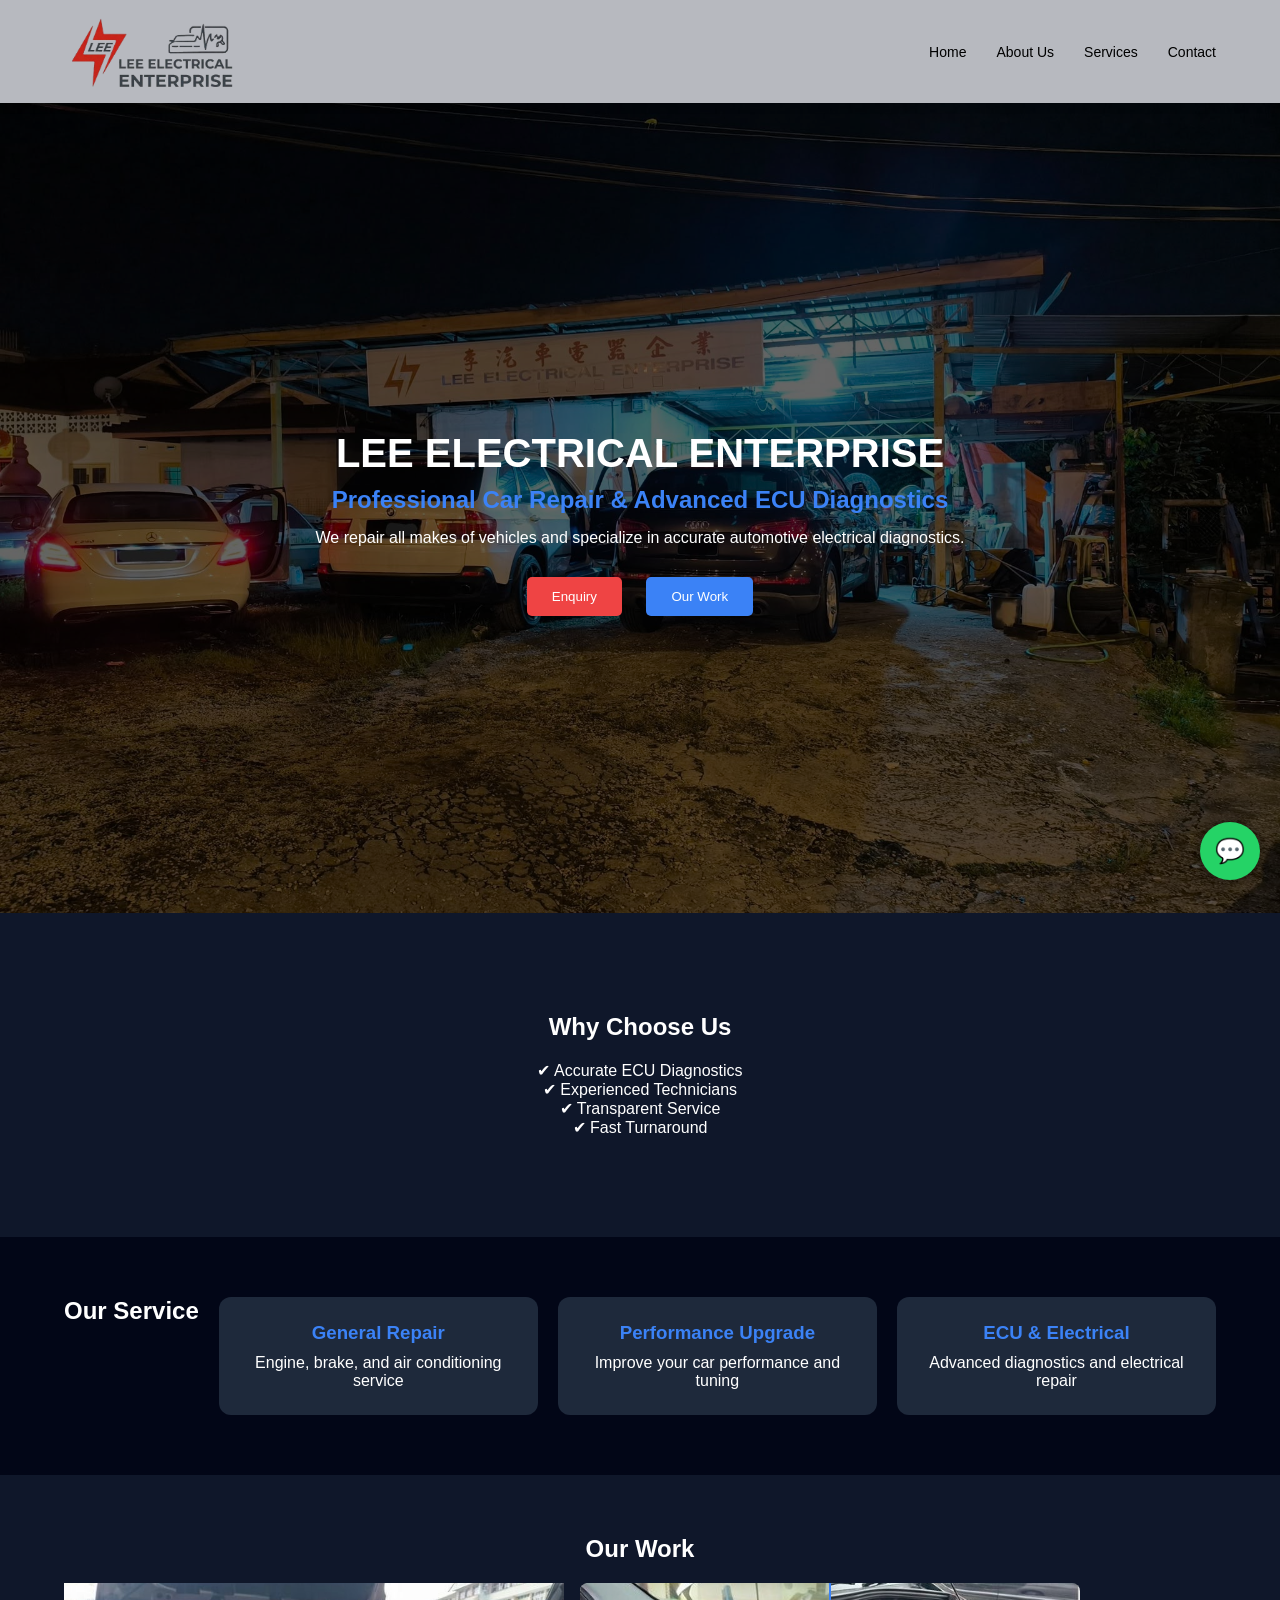
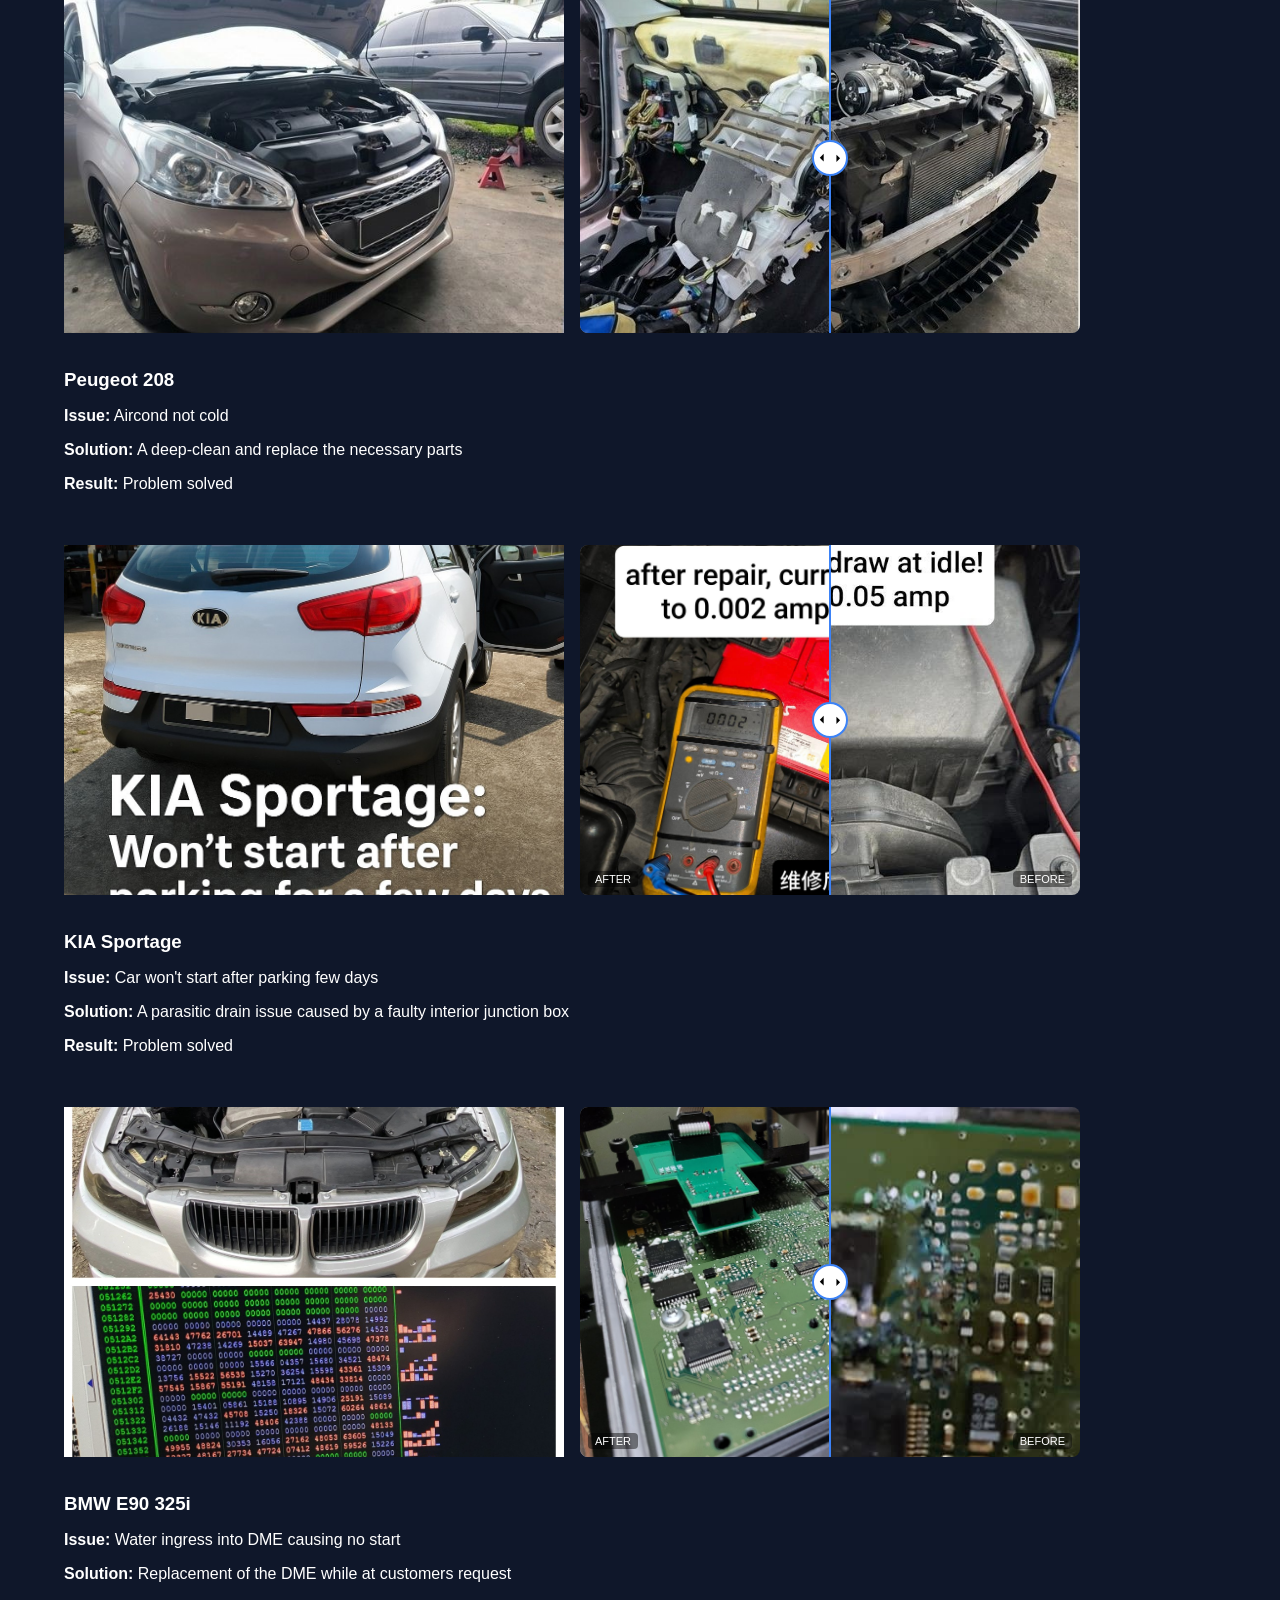
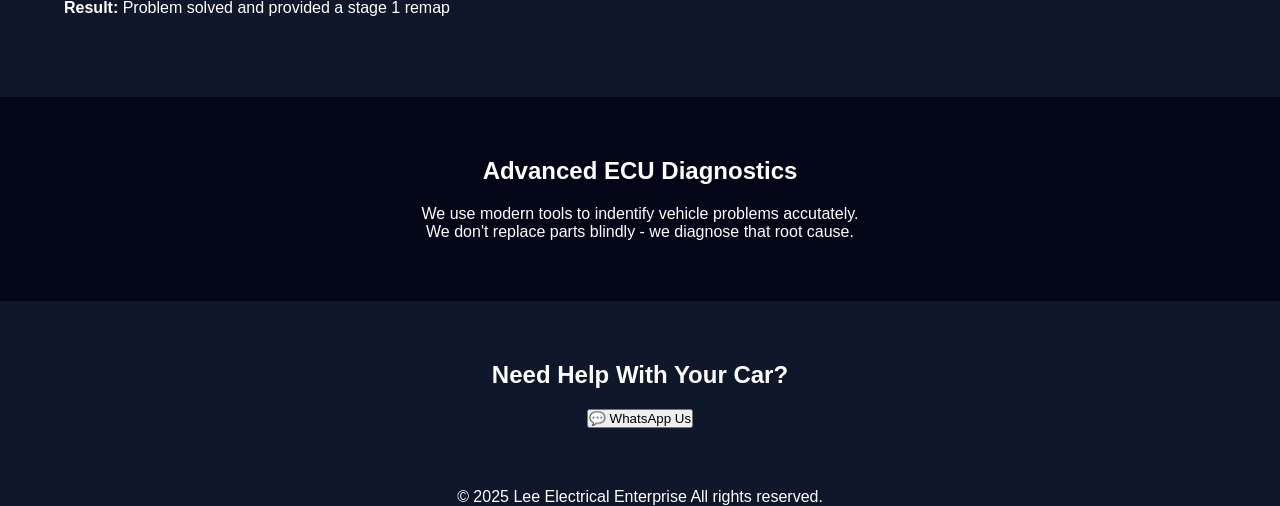
==== index.html @ 050fde20 "Update index.html" ====
<!DOCTYPE html>
<html lang="en">
<head>
    <meta charset="UTF-8">
    <meta name="viewport" content="width=device-width,initial-scale=1.0">
    <title>LEE ELECTRICAL ENTERPRISE</title>

    <link rel="stylesheet" href="css/style.css">
    
</head>

<body>
    <nav>
        <div class="container nav-wrapper">

           <a href="index.html#top">
                <img src="images/LOGO.png" alt="LEE ELECTRICAL" class="logo">
           </a>

            <button class="hamburger" id="hamburger">
                <span></span>
                <span></span>
                <span></span>
            </button>

            <ul id="nav-menu">
                <li><a href="index.html#top">Home</a></li>
                <li><a href="about.html">About Us</a></li>
                <li><a href="service.html">Services</a></li>
                <li><a href="contact.html">Contact</a></li>
            </ul>
            
        </div>    
    </nav>

    <section class="home-hero">
        <div class="container">
        <h1>LEE ELECTRICAL ENTERPRISE</h1>
        <h2>Professional Car Repair & Advanced ECU Diagnostics</h2>
        <p>
            We repair all makes of vehicles and specialize in accurate automotive electrical diagnostics.
        </p>

 <div class="hero-btns">
        <button class="primary" onclick="document.getElementById('cta').scrollIntoView({behavior:'smooth'})">Enquiry</button>
        <button onclick="document.getElementById('cases').scrollIntoView({behavior:'smooth'})">Our Work</button>
    </div>
    </div>
    </section>


    <section class="why">
        <h2>Why Choose Us</h2>

        <div>
            <p>✔ Accurate ECU Diagnostics</p>
            <p>✔ Experienced Technicians</p>
            <p>✔ Transparent Service</p>
            <p>✔ Fast Turnaround</p>
        </div>
    </section>

    <section class="services">
        <div class="container">

        <h2>Our Service</h2>
    

        <div class="service-box">
            <h3>General Repair</h3>
            <p>Engine, brake, and air conditioning service</p>
        </div>

        <div class="service-box">
            <h3>Performance Upgrade</h3>
            <p>Improve your car performance and tuning</p>
        </div>     
        
        <div class="service-box">
            <h3>ECU & Electrical</h3>
            <p>Advanced diagnostics and electrical repair</p>
        </div>  
            
 
        </div>
    </section>

    <section id="cases">
    <div class="container">
        <h2>Our Work</h2>


        <div class="demo-wrap">
            <div class="media-row">
                <div class="case-card">
                    <img src="images/peugeot-208-1.jpg" alt="Car Repair">
                </div>
            <div class="slider">
                <img src="images/peugeot-208-2.jpg" class="before">
                <div class="after-wrap">
                    <img src="images/peugeot-208-3.jpg">
                </div>
                <div class="slider-line"></div>
                <div class="slider-handle">
                    <svg viewBox="0 0 24 24"><polyline points="15 18 9 12 15 6"/></svg>
                    <svg viewBox="0 0 24 24" style="margin-left:2px"><polyline points="9 18 15 12 9 6"/></svg>
                </div>

            </div>        
        </div>

            <div class="info-panel">
                <h3>Peugeot 208</h3>
                <p><strong>Issue:</strong> Aircond not cold</p>
                <p><strong>Solution:</strong> A deep-clean and replace the necessary parts</p>
                <p><strong>Result:</strong> Problem solved</p>
            </div>

        
        

        <div class="demo-wrap">
            <div class="media-row">
            <div class="case-card">
                <img src="images/KIA Sportage.jpg">
            </div> 
            <div class="slider">
                <img src="images/kia before.jpg" class="before">
                <div class="after-wrap">
                    <img src="images/kia after.jpg">
                </div>
                <div class="slider-line"></div>
                <div class="slider-handle">
                    <svg viewBox="0 0 24 24"><polyline points="15 18 9 12 15 6"/></svg>
                    <svg viewBox="0 0 24 24" style="margin-left:2px"><polyline points="9 18 15 12 9 6"/></svg>
                </div>
                <span class="label-before">BEFORE</span>
                <span class="label-after">AFTER</span>
            </div>
        </div>

            <div class="info-panel">
                <h3>KIA Sportage</h3>
                <p><strong>Issue:</strong> Car won't start after parking few days</p>
                <p><strong>Solution:</strong> A parasitic drain issue caused by a faulty interior junction box</p>
                <p><strong>Result:</strong> Problem solved</p>
            </div>
        </div>

        <div class="demo-wrap">
            <div class="media-row">
                <div class="case-card">
                    <img src="images/BMW E90 325I.jpg">
                </div>
            <div class="slider">
                <img src="images/ecu before.jpg" class="before">
                <div class="after-wrap">
                    <img src="images/ecu after.jpg">
                </div>
                <div class="slider-line"></div>
                <div class="slider-handle">
                    <svg viewBox="0 0 24 24"><polyline points="15 18 9 12 15 6"/></svg>
                    <svg viewBox="0 0 24 24" style="margin-left:2px"><polyline points="9 18 15 12 9 6"/></svg>
                </div>
                <span class="label-before">BEFORE</span>
                <span class="label-after">AFTER</span>
            </div>
        </div>

            <div class="info-panel">
                <h3>BMW E90 325i</h3>
                <p><strong>Issue:</strong> Water ingress into DME causing no start</p>
                <p><strong>Solution:</strong> Replacement of the DME while at customers request</p>
                <p><strong>Result:</strong> Problem solved and provided a stage 1 remap</p>
        
            </div>

    </div>
    </section>

    
    <section id="ecu">
        <h2>Advanced ECU Diagnostics</h2>

        <p>
            We use modern tools to indentify vehicle problems accutately.
        </p>

        <p>
            We don't replace parts blindly - we diagnose that root cause.
        </p>
    </section>
    

    
    <section id="cta">
            <h2>Need Help With Your Car?</h2>
            <button onclick="window.open('https://wa.me/+60109809919')">💬 WhatsApp Us</button>
       
    </section>

    <footer>
        <p>© 2025 Lee Electrical Enterprise All rights reserved.</p>
        
    </footer>

<a href="https://wa.me/+60109809919" class="whatsapp" target="_blank">
    💬
</a>

<script src="js/script.js"></script>

</body>
</html>
---- css/style.css ----
/*Reset基础*/
*{
    margin: 0;
    padding: 0;
    box-sizing: border-box;
}

/* 全局 */
body {
    font-family: Arial, sans-serif;
    background-color: #0f172a;
    color: white; 
    text-align: center;
    margin: 0;
    padding: 0;
}

.logo {
    height: 80px;
    object-fit: contain;
}

/* 容器（控制宽度） */
.container {
    width: 90%;
    max-width: 1200px;
    margin: auto;
}

nav {
    position: sticky;
    top: 0;
    background-color: rgba(255,255,255,0.7);
    backdrop-filter: blur(8px);
    z-index: 1000;
    box-shadow: 0 2px 10px rgba(0,0,0,0.1);
}

/* 控制整体布局 */
.nav-wrapper {
    display: flex;
    justify-content: space-between;
    align-items: center;
    padding: 10px 0;
}

nav h1 {
    color: #000000;
    font-size: 20px;
}

nav ul {
    display: flex;
    list-style: none;
    gap: 30px;
}

nav a {
    color: rgb(0, 0, 0);
    text-decoration: none;
    font-size: 14px;
    transition: 0.3s;
}

nav a:hover {
    color: #ef4444;
}


.home-hero {
    background-size: cover;
    background-position: center;
    height: 90vh;
    display: flex;
    align-items: center;
    text-align: center;
    padding-top: 100px;

    background: url('../images/Hero banner.jpg') no-repeat center/cover;
    position: relative;
}

.home-hero::before {
    content: "";
    position: absolute;
    top: 0;
    left: 0;
    width: 100%;
    height: 100%;

    background: rgba(0,0,0,0.6);
}

.home-hero .container {
    position: relative;
    z-index: 1;
}

.home-hero h1 {
    font-size: 40px;
    margin-bottom: 10px;
}

.home-hero h2 {
    font-size: 24px;
    color: #3b82f6;
    margin-bottom: 15px;
}

.home-hero p {
    margin-bottom: 20px;
}

.home-hero button {
    padding: 12px 25px;
    margin: 10px;
    border: none;
    cursor: pointer;
    border-radius: 5px;
    transition: 0.3s;
}

.home-hero button:hover {
    transform: scale(1.05);
}

.home-hero button:first-of-type {
    background-color: #ef4444;
    color: white;
}

.home-hero button:last-of-type {
    background-color: #3b82f6;
    color: white;
}

.services {
    padding: 60px 0;
    text-align: center;
}

.services h2 {
    margin-bottom: 30px;
}

/* 卡片容器 */
.services .container {
    display: flex;
    gap: 20px;
}

.service-box {
    background-color: #1e293b;
    padding: 25px;
    flex: 1;
    border-radius: 12px;
    transition: 0.3s;
    width: 100%;
}

.service-box:hover {
    transform: translateY(-10px);
}

.service-box h3 {
    margin-bottom: 10px;
    color: #3b82f6;
}

section {
    padding: 60px 0;
}

section:nth-child(even) {
    background-color: #020617;
}

h2{
    margin-bottom: 20px;
}


.case {
    padding: 60px 0;
}



.case-card img {
    height: var(--case-img-height);
    width: var(--case-img-width);
    object-fit: cover;
}

.case-card img:hover {
    transform: scale(1.05);
    transition: 0.3s;
}



.whatsapp {
    position: fixed;
    bottom: 20px;
    right: 20px;

    background-color: #25d366;
    color: white;
    font-size: 24px;

    padding: 15px;
    border-radius: 50%;
    text-decoration: none;

    box-shadow: 0 0 10px rgba(0,0,0,0.5);

}

.media-row {
    display: flex;
    flex-direction: row;   /* 左右并排 */
    gap: 1rem;
    align-items: flex-start;
}

.demo-wrap {
    display: flex;
    gap: 2rem;
    align-items: flex-start;
    flex-direction: column;
    flex-wrap: wrap;
}

:root {
    --slider-width: 500px;
    --slider-height: 350px;
    --case-img-width: 500px;
    --case-img-height: 350px;
}

.slider {
    position:relative;
    width: var(--slider-width);
    height: var(--slider-height);
    overflow: hidden;
    cursor: ew-resize;
    border-radius: 8px;
    user-select: none;
}

/* before 和 after 都用 absolute + object-fit: cover 覆盖容器 */

.slider img {
    position: absolute;
    top: 0; left: 0;
    width: 100%; height: 100%;
    object-fit: cover;
    display: block;
}

.slider .after-wrap {
    position: absolute;
    top: 0;   left: 0;
    width: 50%;   height: 100%;
    overflow: hidden;   /* 必须在 after-wrap，不是 img */
    pointer-events: none;
}

/* after-wrap 内的 img 宽度要撑满外层 slider 的宽度 */
.slider .after-wrap img {
        width: var(--slider-width);
        max-width: none;
        position: static;
        height: 100%;
        object-fit: cover;
}

/* 中间线 */
.slider-line {
    position: absolute;
    top: 0;   left: 50%;
    width: 2px;
    height: 100%;
    background: #3b82f6;
    transform: translateX(-50%);
    pointer-events: none;
}

/*滑动按钮*/
.slider-handle {
    position: absolute;
    top: 50%;  left: 50%;
    width: 36px;   height: 36px;
    background: white;
    border: 2px solid #3b82f6;
    border-radius: 50%;
    transform: translate(-50%, -50%);
    pointer-events: none;
    display: flex;
    align-items: center;
    justify-content: center;
}

/* 图片上的 BEFORE / AFTER 标签 */
.label-before, .label-after {
    position: absolute;
    bottom: 8px;
    font-size: 11px;
    font-weight: 500;
    background: rgba(0,0,0,0.45);
    color: #ffff;
    padding: 2px 7px;
    border-radius: 4px;
    pointer-events: none;
}
.label-before { right: 8px; }
.label-after { left: 8px; }

/* 说明文字区域 */
.info-panel {
    flex: 1;
    min-width: 200px;
    display: flex;
    flex-direction: column;
    gap: 1rem;
    text-align: left;
    margin-bottom: 20px;
}


.about {
    padding: 100px 0;
    background-color: #020617;
}

.about h2 {
    font-size: 36px;
    margin-bottom: 30px;
    color: white;
}

/* 控制阅读宽度（超关键） */
.about p {
    max-width: 650px;
    margin: 0 auto 20px;
    line-height: 1.8;
    color: #cbd5f5;
    font-size: 16px;
}

/* 最后一句做强调 */
.about .highlight {
    margin-top: 30px;
    font-size: 18px;
    color: #3b82f6;
    font-weight: bold;
}

.why {
    padding: 100px 0;
    text-align: center;
}

.why-grid {
    display: grid;
    gap: 30px;
    grid-template-columns: repeat(auto-fit, minmax(250px, 1fr));

}

.why-card {
    background: #1e293b;
    padding: 25px;
    border-radius: 12px;
    width: 100%;   /* 让它填满grid */

    box-shadow: 0 5px 20px rgba(0,0,0,0.3);
    border: 1px solid rgba(255,255,255,0.05);

    transition: 0.3s;
}

.why-card:hover {
    transform: translateY(-8px);    /* 更明显一点 */
    box-shadow: 0 10px 30px rgba(59,130,246,0.2);
}

.why-card h3 {
    color: #3b82f6;
    margin-bottom: 10px;
    font-size: 18px;
}

.section {
    padding: 100px 0;
}

.services-hero {
    height: 300px;

    background: linear-gradient(
    rgba(2, 6, 23, 0.7),
    rgba(2, 6,23, 0.7)
    ),
    url("../images/service-hero-1.jpg");

    background-size: cover;
    background-position: center;

    display: flex;
    align-items: center;
    justify-content: center;
    text-align: center;
}

.services-hero h1 {
    font-size: 36px;
    margin-bottom: 10px;
    font-weight: bold;
}

.services-hero p {
    font-size: 16px;
    color: #e5e7eb;
    opacity: 0.9;
}


.home-service-grid {
    display: grid;
    grid-template-columns: repeat(auto-fit, minmax(200px, 1fr));
    gap: 20px;
}

.services-card {
    background: #1f2937;
    padding: 25px;
    border-radius: 12px;
    width: 100%;   /* 让它填满grid */

    box-shadow: 0 5px 20px rgba(0,0,0,0.3);
    border: 1px solid rgba(255,255,255,0.05);

    transition: 0.3s;
    position: relative;
}

.services-card::before {
    content: "";
    position: absolute;
    left: 0;
    top: 20px;

    width: 4px;
    height: 40px;

    background: #3b82f6;
    border-radius: 2px;
}

.services-card:hover {
    transform: translateY(-8px);    /* 更明显一点 */
    box-shadow: 0 15px 40px rgba(59,130,246,0.25);
}

.services-card h3 {
    color: #3b82f6;
    margin-bottom: 12px;
    font-size: 20px;
}

.services-card p {
    color: #cbd5e1;
    line-height: 1.6;
    font-size: 14px;
}

.services-card .icon {
    font-size: 24px;
    margin-bottom: 10px;
}

.process {
    padding: 100px 0;
    background: #020617;
}

.process-grid {
    position: relative;
    display: grid;
    grid-template-columns: repeat(4, 1fr);
}


/* 连接线：改用渐变 + 居中到 icon 圆心 */
.process-grid::before {
    content: "";
    position: absolute;
    top: 28px;    /* 对齐 icon 圆心 */
    left: calc(12.5% + 4px);
    right: calc(12.5% + 4px);
    height: 1px;
    background: linear-gradient(
        90deg,
        transparent,
        rgba(99, 179, 237, 0.35) 15%,
        rgba(99, 179, 237, 0.35) 85%,
        transparent
    );
}

.process-card {
    position: relative;
    text-align: center;
    padding: 16px 12px 20px;
    transition: transform 0.2s ease;
}

.process-card:hover {
    transform: translateY(-3px);
}

/* icon 外层：加一圈半透明光晕环 */
.process-card .icon-wrap {
    position: relative;
    width: 56px;
    height: 56px;
    margin: 0 auto 16px;
}

.process-card .icon-ring {
    position: absolute;
    inset: 0;
    border-radius: 50%;
    border: 1px solid rgba(99, 179, 237, 0.25);
    background: rgba(99, 179, 237, 0.06);
}

.process-card .icon {
    position: absolute;
    inset: 8px;
    border-radius: 50%;
    background: linear-gradient(135deg, #3b82f6, #60a5fa);
    color: white;
    display: flex;
    align-items: center;
    justify-content: center;
    font-size: 15px;
    font-weight: 600;
    box-shadow: 0 0 14px rgba(59, 130, 246, 0.4);
    transition: box-shadow 0.2s ease;
}

.process-card:hover .icon {
    background: 0 0 22px rgba(59,130,246,0.65);
}

.process-card h3 {
    margin-bottom: 6px;
    font-size: 14px;
    font-weight: 600;
    color: white;
    letter-spacing: 0.01em;
}

.process-card p {
    font-size: 12.5px;
    color: #7ea7c9;
    line-height: 1.65;
}

.contact {
    padding: 100px 0;
    background: #020617;
}

/* 标题区 */
.contact-header {
    text-align: center;
    margin-bottom: 48px;
}

.contact .section-tag {
    font-size: 12px;
    letter-spacing: 0.12em;
    text-transform: uppercase;
    color: #3b82f6;
    font-weight: 600;
    margin-bottom: 10px;
}

.contact .section-title {
    font-size: 32px;
    font-weight: 700;
    color: white;
    margin-bottom: 8px;
}

.contact .section-sub {
    font-size: 14px;
    color: #7ea7c9;
}

/* 主体两栏 grid */
.contact-grid {
    display: grid;
    grid-template-columns: 1fr 1fr;
    gap: 24px;
    align-items: start;
}

/* 左：Map Block */
.map-block {
    height: 360px;
    border-radius: 14px;
    overflow: hidden;
    border: 1px solid rgba(99,179,237,0.15);
    background: #0a1628;
}

.map-block iframe {
    width: 100%;
    height: 100%;
    border: 0;
    display: block;
}

/* 右：Info Cards */
.info-block {
    display: flex;
    flex-direction: column;
    gap: 16px;
}

.info-card {
    background: rgba(255,255,255,0.04);
    border: 1px solid rgba(99,179,237,0.12);
    border-radius: 12px;
    padding: 16px 18px;
    display: flex;
    align-items: flex-start;
    gap: 14px;
    transition: border-color 0.2s ease;
    text-align: left;
}

.info-card:hover {
    border-color: rgba(99, 179, 237, 0.3);
}

.info-icon {
    width: 38px;
    height: 38px;
    border-radius: 50%;
    background: rgba(59,130,246,0.12);
    border: 1px solid rgba(59,130,246,0.2);
    display: flex;
    align-items: center;
    justify-content: center;
    flex-shrink: 0;
    font-size: 16px;
}

.info-label {
    font-size: 11px;
    color:#4a7a9b;
    text-transform: uppercase;
    letter-spacing: 0.04em;
    margin-bottom: 3px;
    
}

.info-value {
    font-size: 14px;
    color: white;
    font-weight: 500;
}

.info-value-sub {
    font-size: 12px;
    color: #7ea7c9;
    margin-top: 2px;
}

.wa-block {
    margin-top: 24px;
    background: rgba(37,211,102,0.06);
    border: 1px solid rgba(37,211,102,0.2);
    border-radius: 14px;
    padding: 22px 28px;
    display: flex;
    align-items: center;
    justify-content: space-between;
    gap: 20px;
}

.wa-title {
    font-size:15px;
    font-weight: 600;
    color: white;
    margin-bottom: 4px;
}

.wa-sub {
    font-size: 13px;
    color: #7ea7c9;
}

.wa-btn {
    background: #25d366;
    color: white;
    border: none;
    border-radius: 10px;
    padding: 11px 22px;
    font-size: 13px;
    font-weight: 600;
    cursor: pointer;
    text-decoration: none;
    white-space: nowrap;
    transition: background 0.2s ease;
}

.wa-btn:hover {
    background: #1db954;
}


.hamburger {
    display: none;
    flex-direction: column;
    gap: 5px;
    background: none;
    border: none;
    cursor: pointer;
    padding: 5px;
}

.hamburger span {
    display: block;
    width: 24px;
    height: 2px;
    background: #000;
    border-radius: 2px;
    transition: 0.3s;
}


@media (max-width: 768px) {

    html, body {
        overflow-x: hidden;
    }

    img {
        max-width: 100%;
        height: auto;
    }

    .container {
        width: 95%;
    }

    /* Nav */
    .hamburger {
        display: flex;
    }

    #nav-menu {
        display: none;
        flex-direction: column;
        position: absolute;
        top: 100%;
        left: 0;
        width: 100%;
        background: rgba(255,255,255,0.95);
        backdrop-filter: blur(8px);
        padding: 16px 0;
        gap: 0;
        z-index: 999;
    }

    #nav-menu.open {
        display: flex;
    }

    #nav-menu li {
        width: 100%;
    }

    #nav-menu a {
        display: block;
        padding: 12px 24px;
        font-size: 15px;
        text-align: left;
        border-bottom: 1px solid rgba(0,0,0,0.06);
    }

    /* Hero */
    .home-hero {
        height: auto;
        min-height: 70vh;
        padding: 80px 0 40px;
        width: 100%;
    }

    .home-hero h1 {
        font-size: 24px;
        line-height: 1.3;
    }

    .home-hero h2 {
        font-size: 16px;
    }

    .home-hero p {
        font-size: 14px;
    }

    .home-hero button {
        padding: 10px 18px;
        font-size: 14px;
    }

    /* Why */
    .why {
        padding: 50px 0;
    }

    .why h2 {
        font-size: 20px;
    }

    .why li {
        font-size: 14px;
        margin-bottom: 8px;
    }

    /* Service grid */
    .service-grid {
        grid-template-columns: 1fr;
    }

    /* Contact grid */
    .contact-grid {
        grid-template-columns: 1fr;
    }

    .map-block {
        height: 250px;
    }

    /* WhatsApp block */
    .wa-block {
        flex-direction: column;
        text-align: center;
        gap: 16px;
    }

    /* Process grid */
    .process-grid {
        grid-template-columns: 1fr 1fr;
    }

    .process-grid::before {
        display: none;
    }

    :root {
        --slider-width: 100%;
        --slider-height: 220px;
        --case-img-width: 100%;
        --case-img-height: 220px;
    }

    .slider {
        width: 100%;
    }

    .slider .after-wrap img {
        width: 100vw;
    }

    .demo-wrap {
        gap: 1rem;
    }

    .media-row {
        flex-direction: column;
        width: 100%;
    }

    .case-card {
        width: 100%;
    }

    .case-card img {
        width: 100%;
        height: 220px;
        object-fit: cover;
    }
}
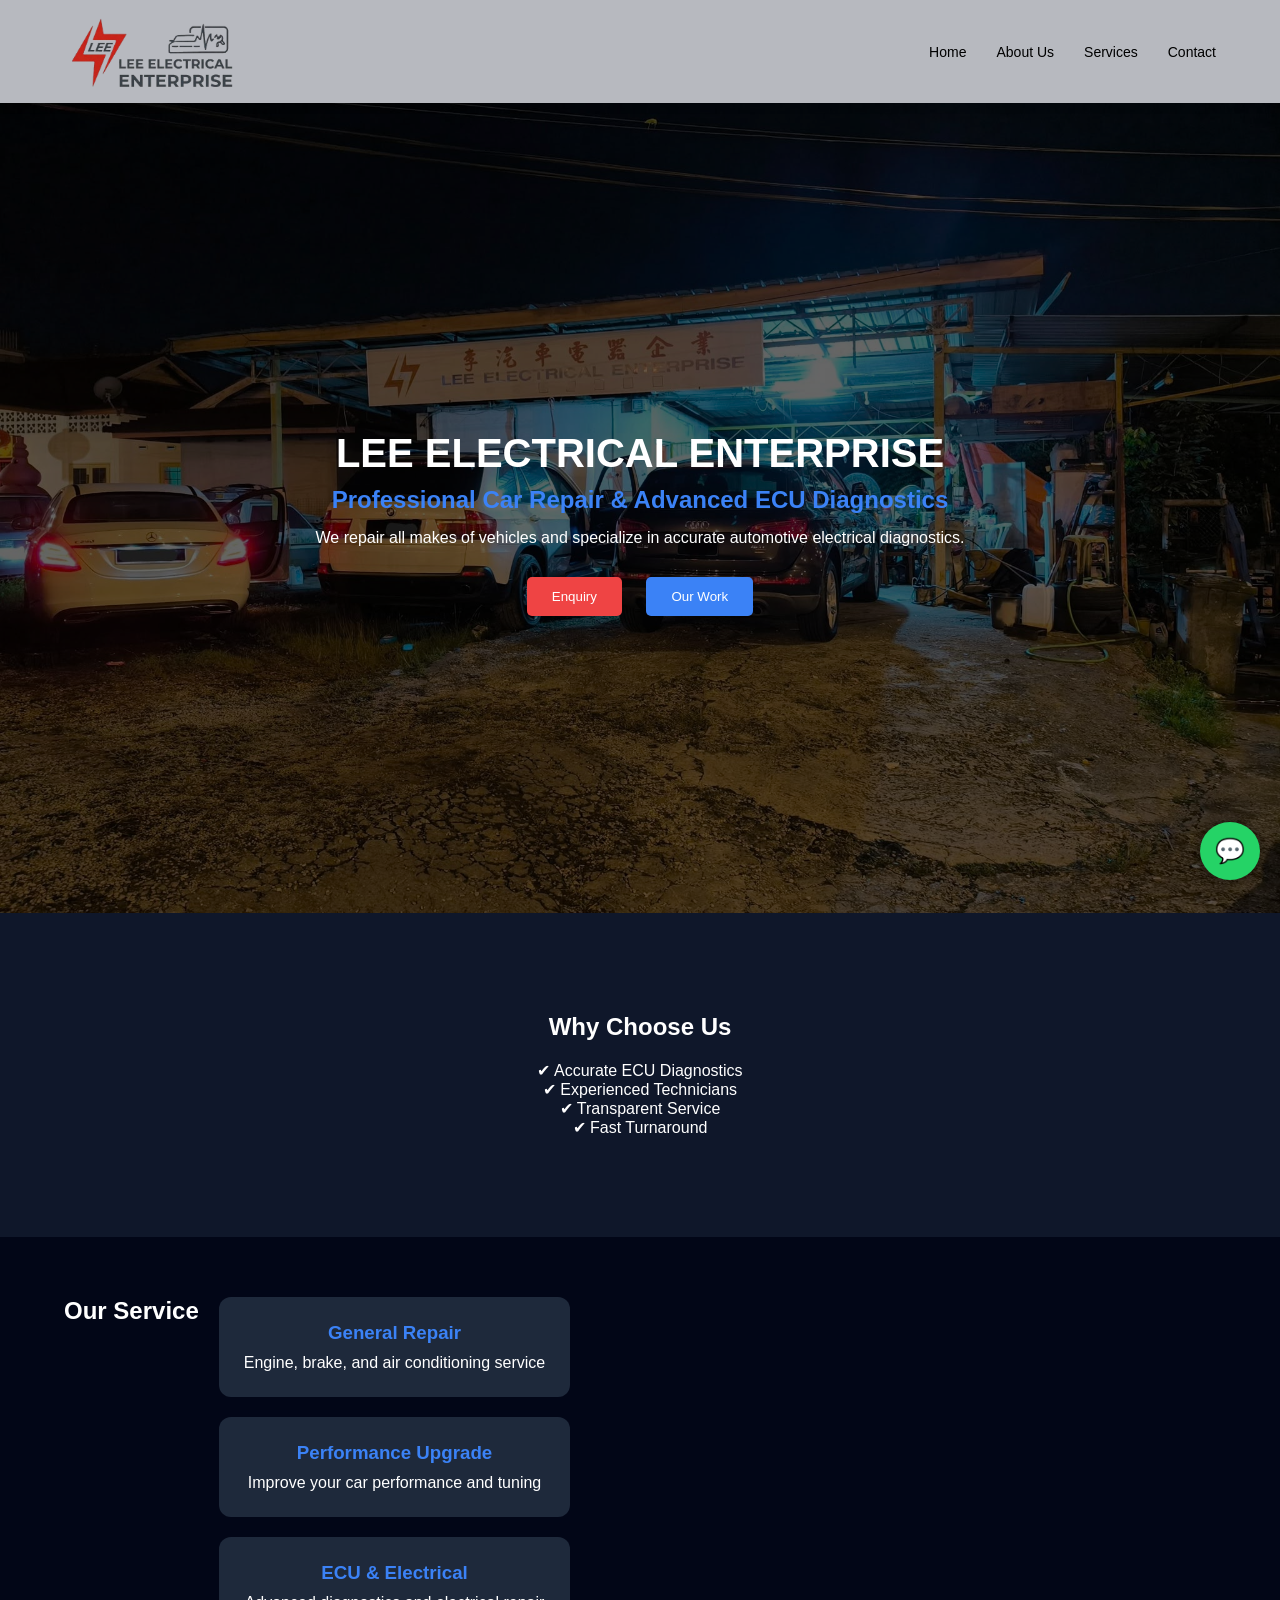
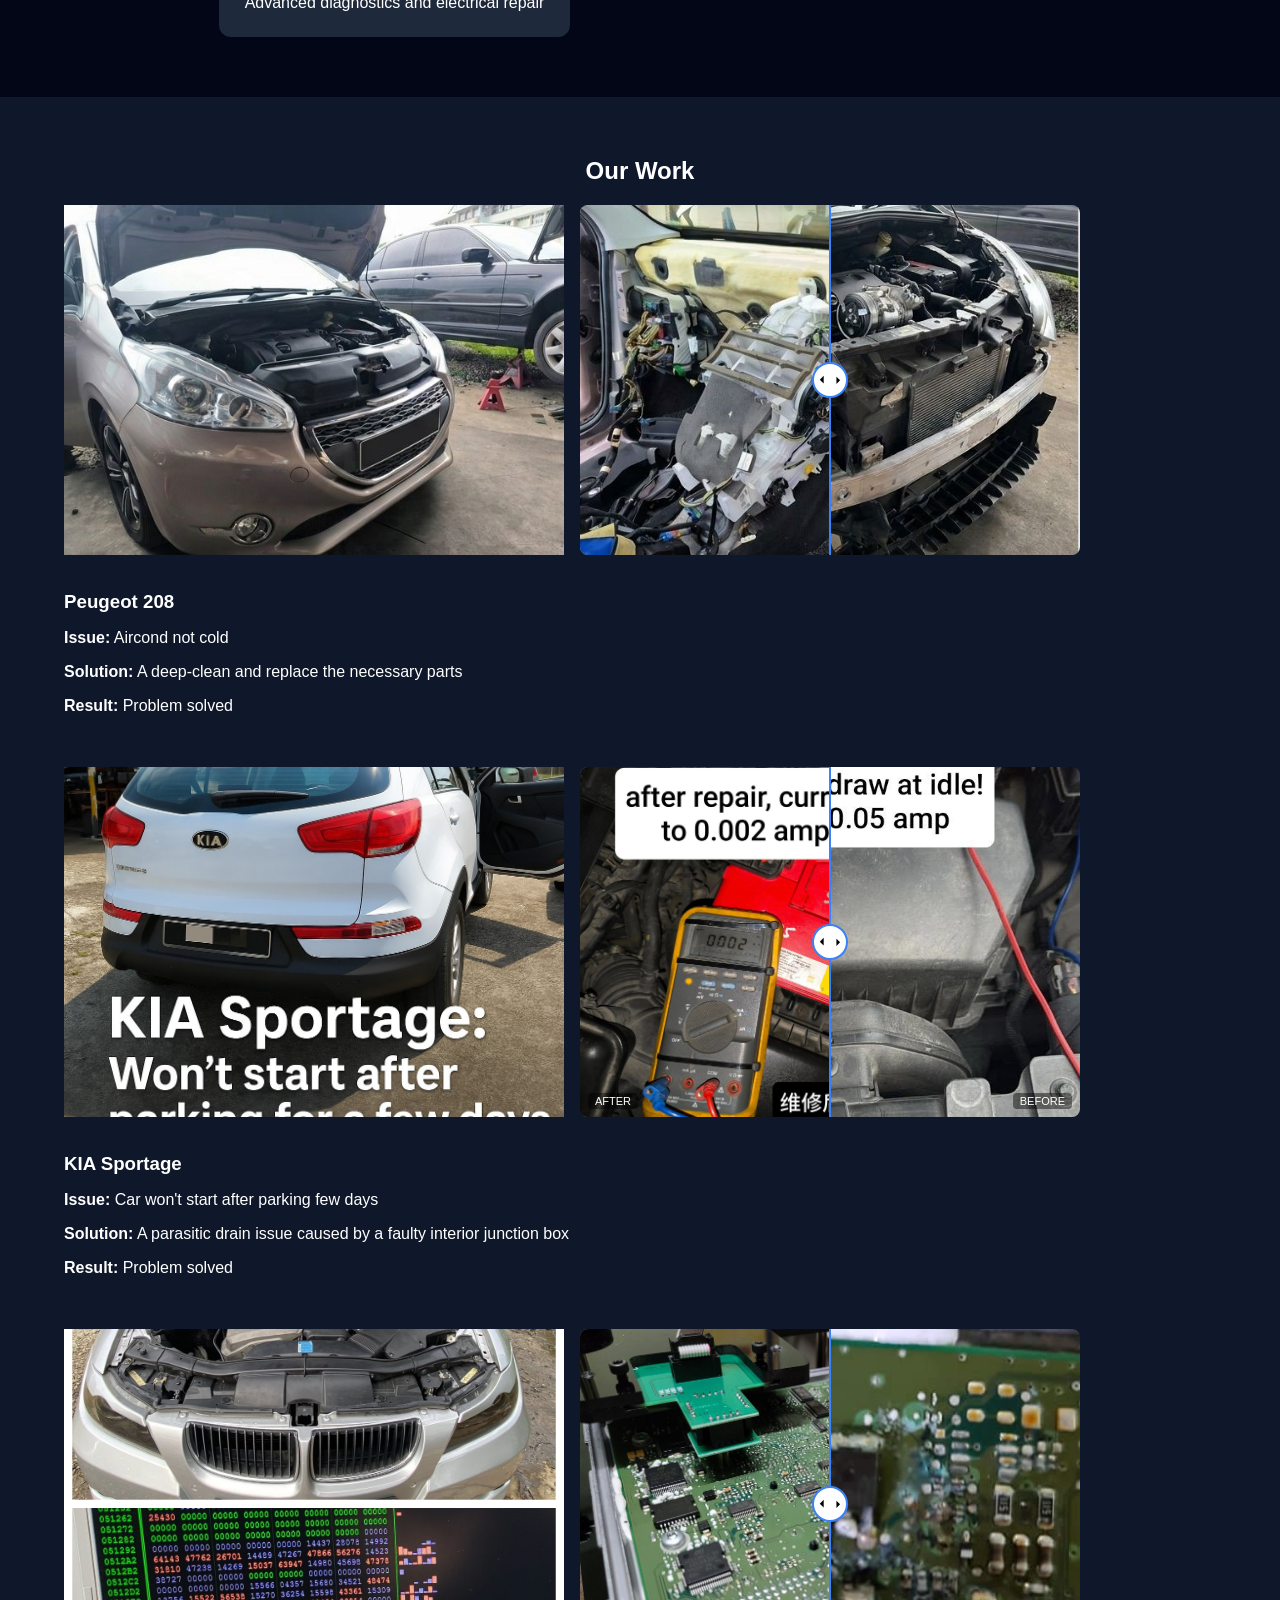
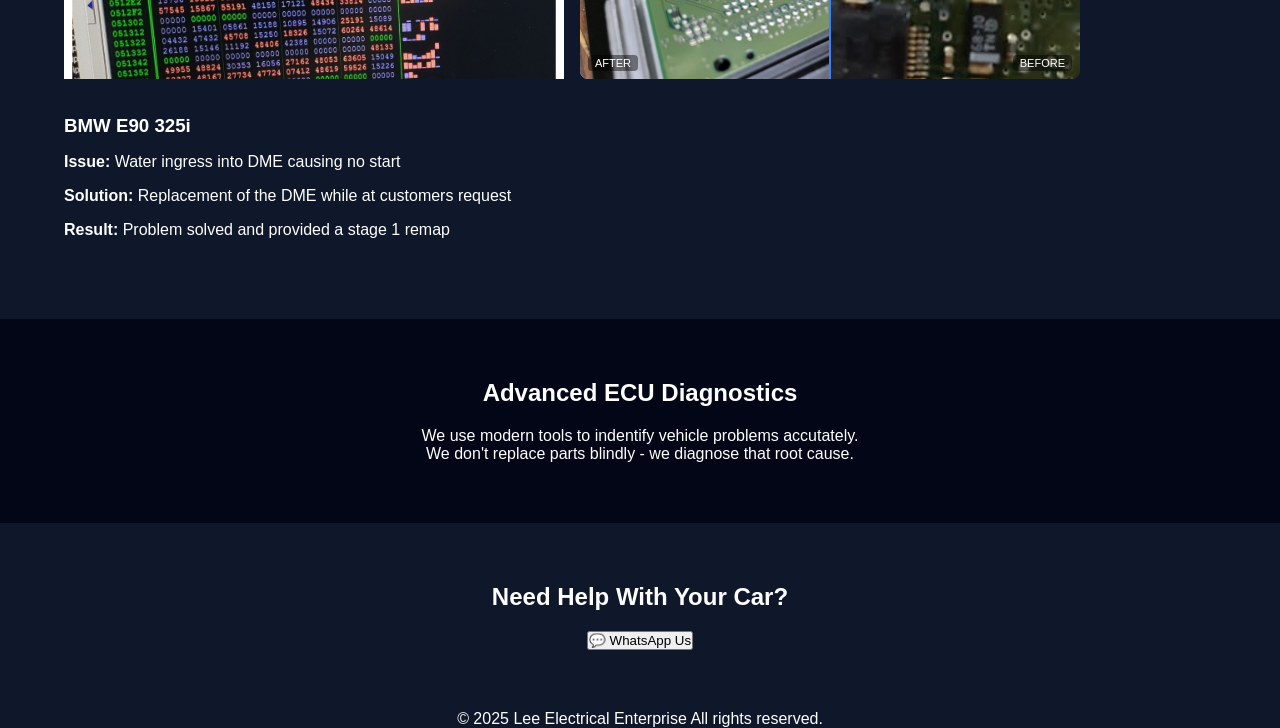
==== commit 59ac5c71: "Update index.html" ====
--- a/index.html
+++ b/index.html
@@ -64,7 +64,8 @@
         <div class="container">
 
         <h2>Our Service</h2>
-    
+            
+        <div class="home-service-grid">
 
         <div class="service-box">
             <h3>General Repair</h3>
@@ -81,7 +82,8 @@
             <p>Advanced diagnostics and electrical repair</p>
         </div>  
             
- 
+        
+        </div>
         </div>
     </section>
 
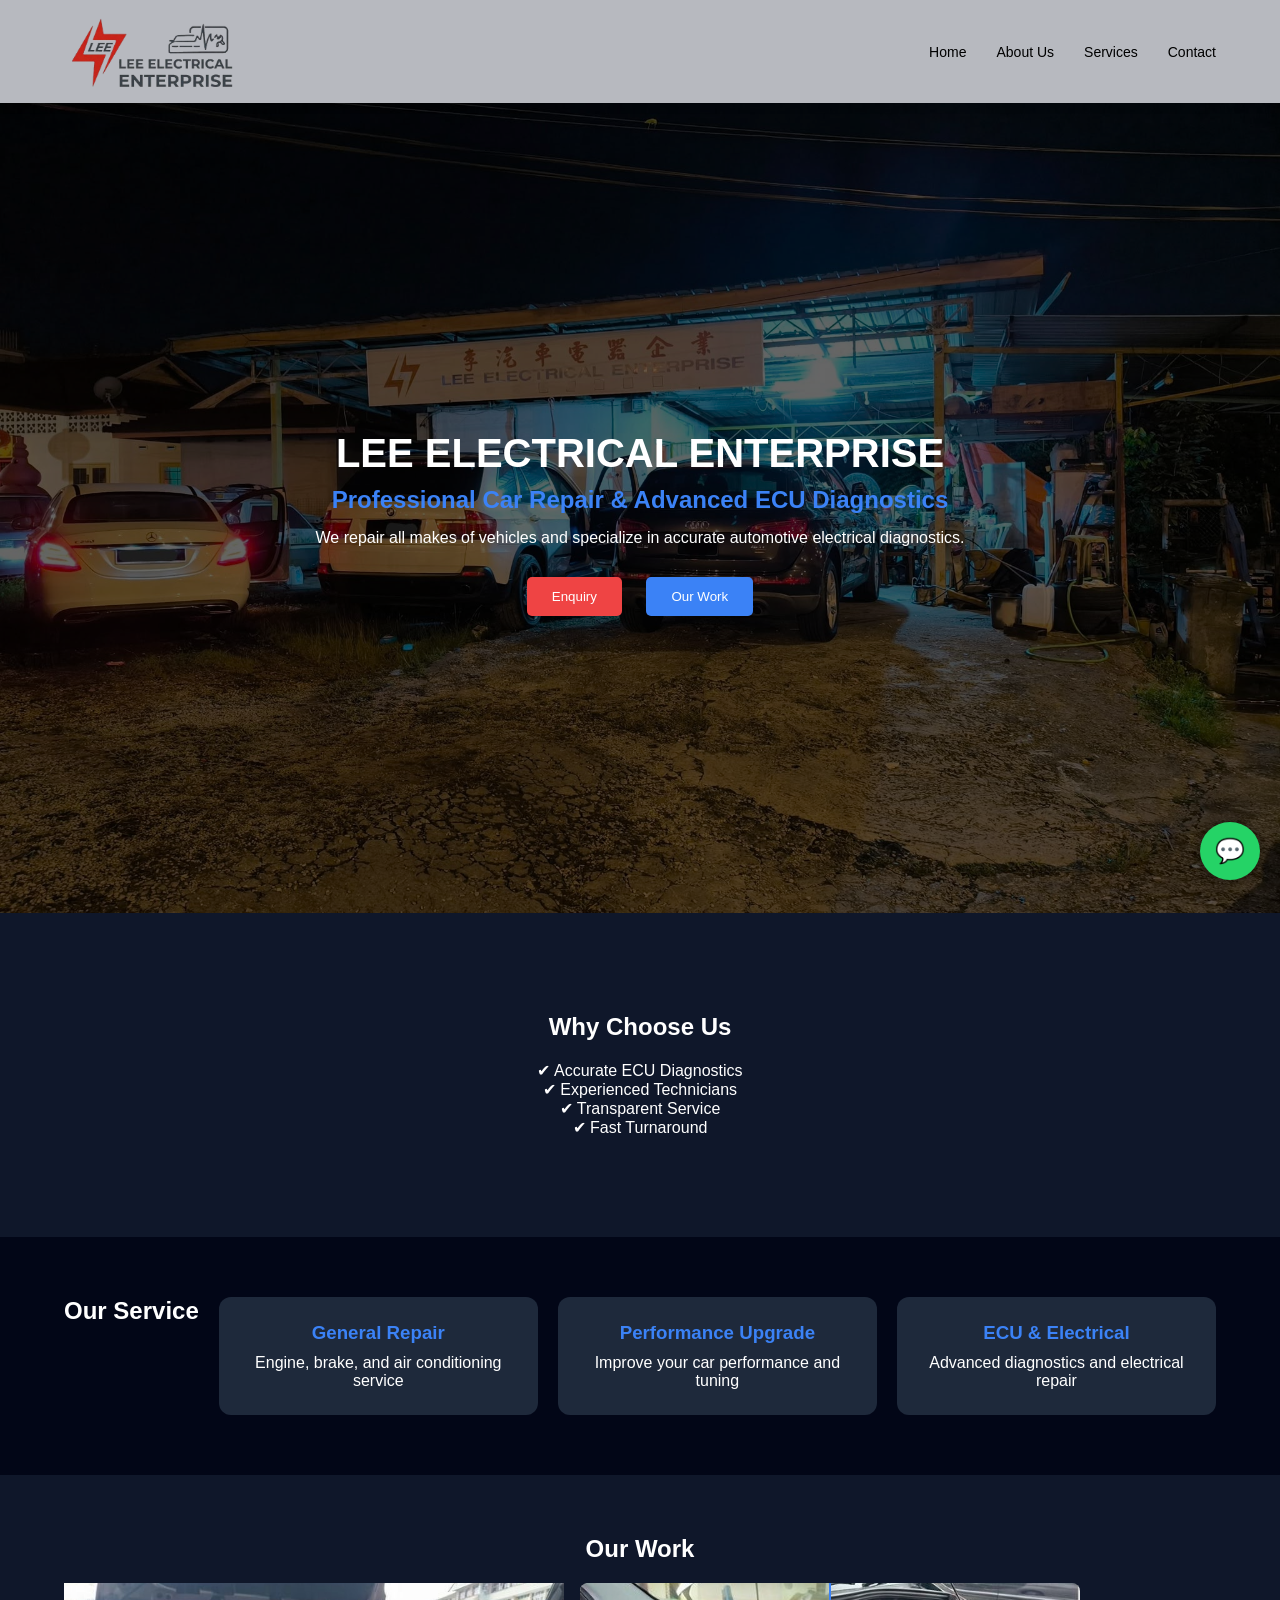
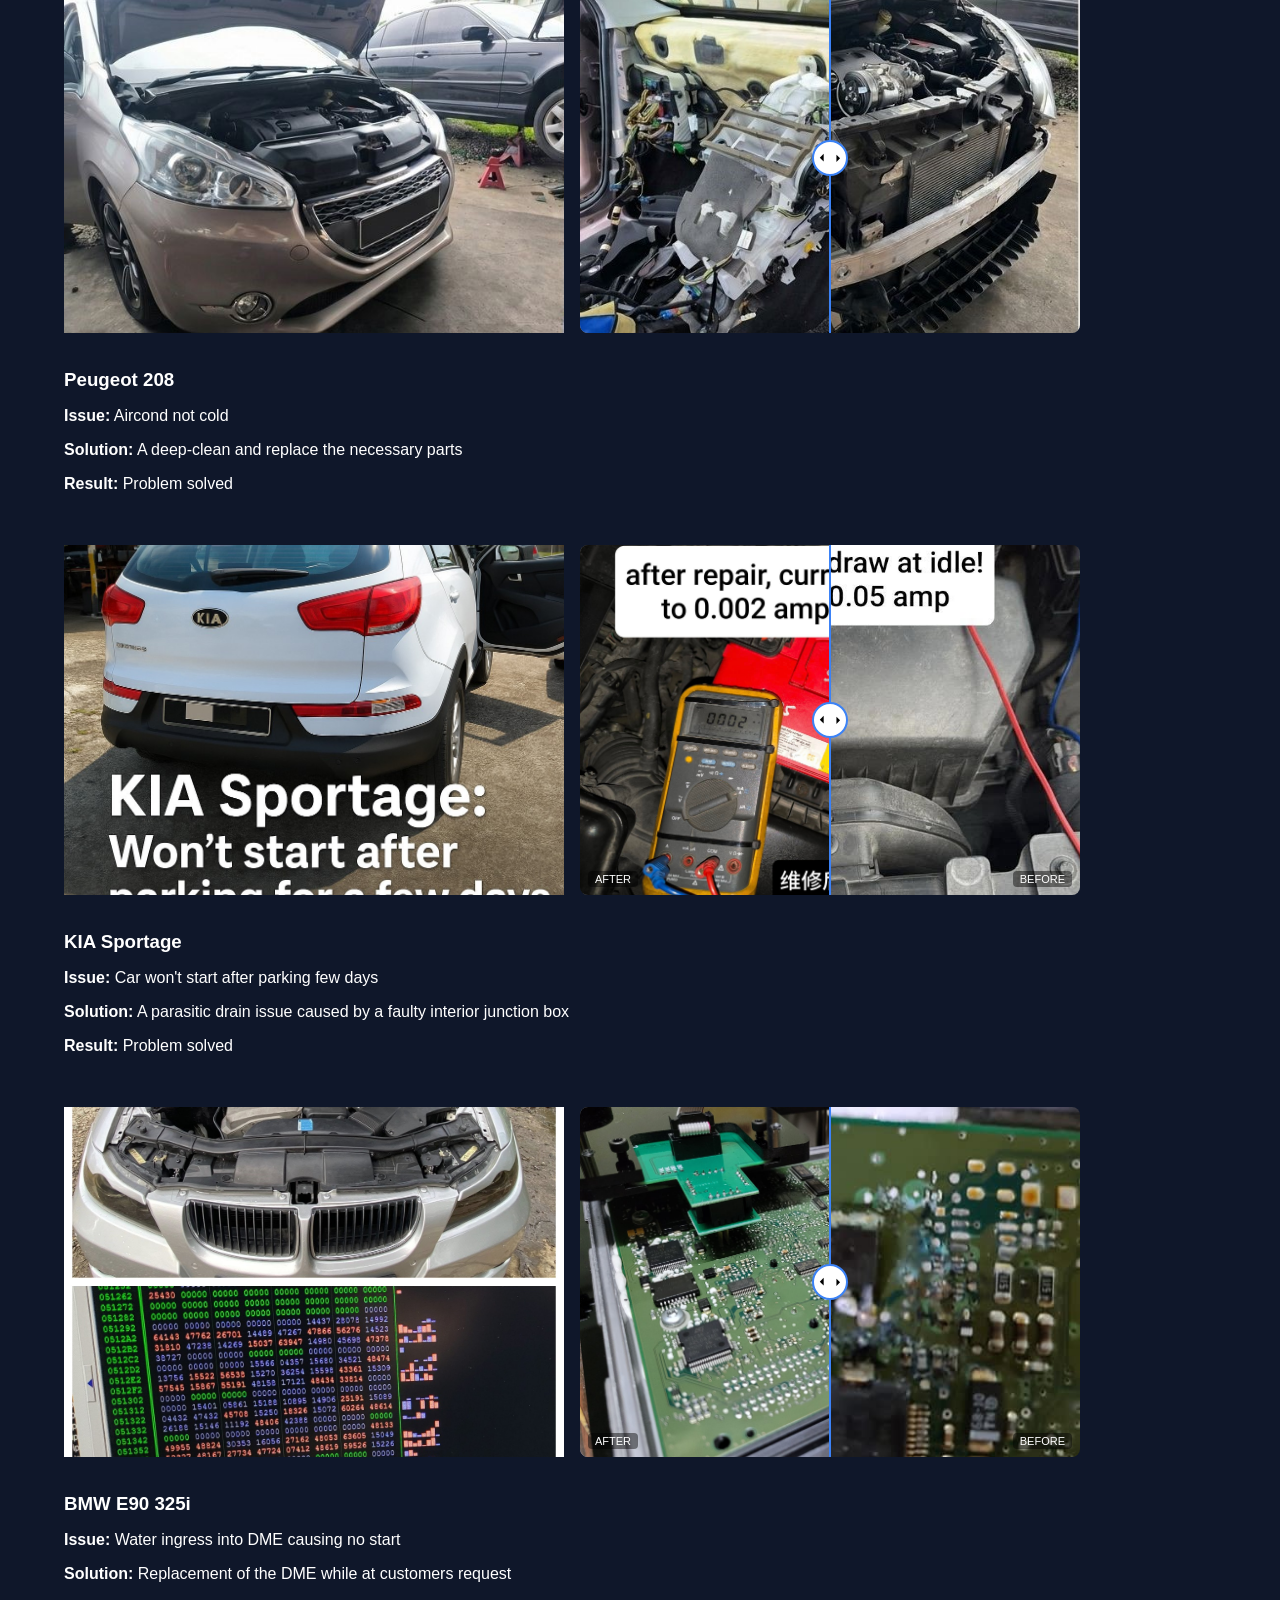
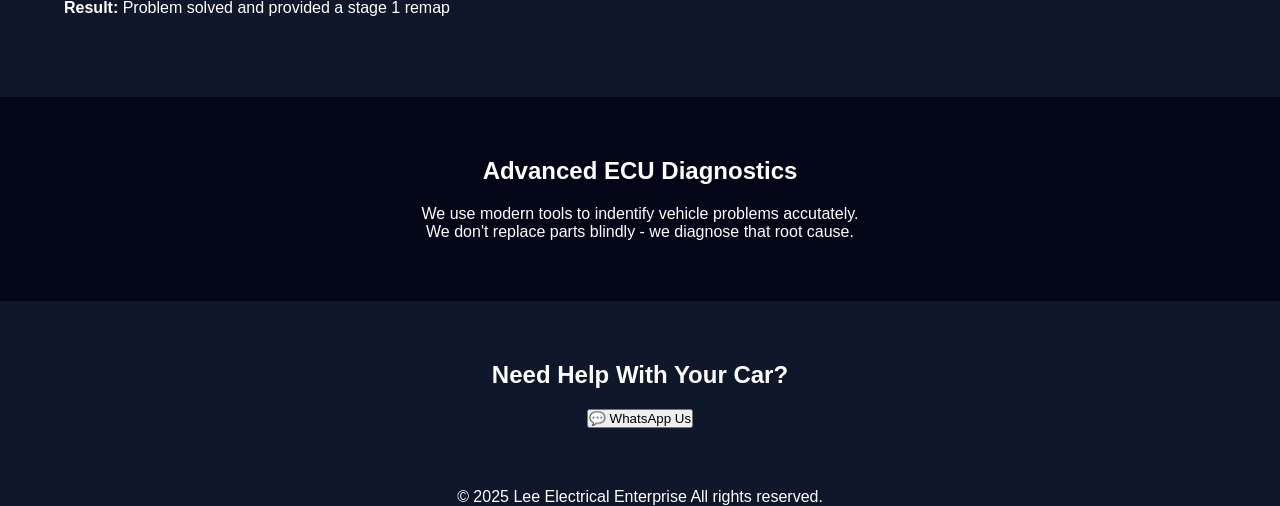
==== commit 8cbf6b67: "Update index.html" ====
--- a/index.html
+++ b/index.html
@@ -65,7 +65,6 @@
 
         <h2>Our Service</h2>
             
-        <div class="home-service-grid">
 
         <div class="service-box">
             <h3>General Repair</h3>
@@ -81,9 +80,8 @@
             <h3>ECU & Electrical</h3>
             <p>Advanced diagnostics and electrical repair</p>
         </div>  
-            
-        
-        </div>
+                    
+
         </div>
     </section>
 
--- a/css/style.css
+++ b/css/style.css
@@ -147,7 +147,9 @@
 .services .container {
     display: flex;
     gap: 20px;
-}
+    flex-wrap: wrap;
+}
+
 
 .service-box {
     background-color: #1e293b;
@@ -155,7 +157,7 @@
     flex: 1;
     border-radius: 12px;
     transition: 0.3s;
-    width: 100%;
+    min-width: 200px;
 }
 
 .service-box:hover {
@@ -426,10 +428,10 @@
 }
 
 
-.home-service-grid {
+.service-grid {
     display: grid;
-    grid-template-columns: repeat(auto-fit, minmax(200px, 1fr));
-    gap: 20px;
+    grid-template-columns: repeat(auto-fit, minmax(250px, 1fr));
+    gap: 30px;
 }
 
 .services-card {
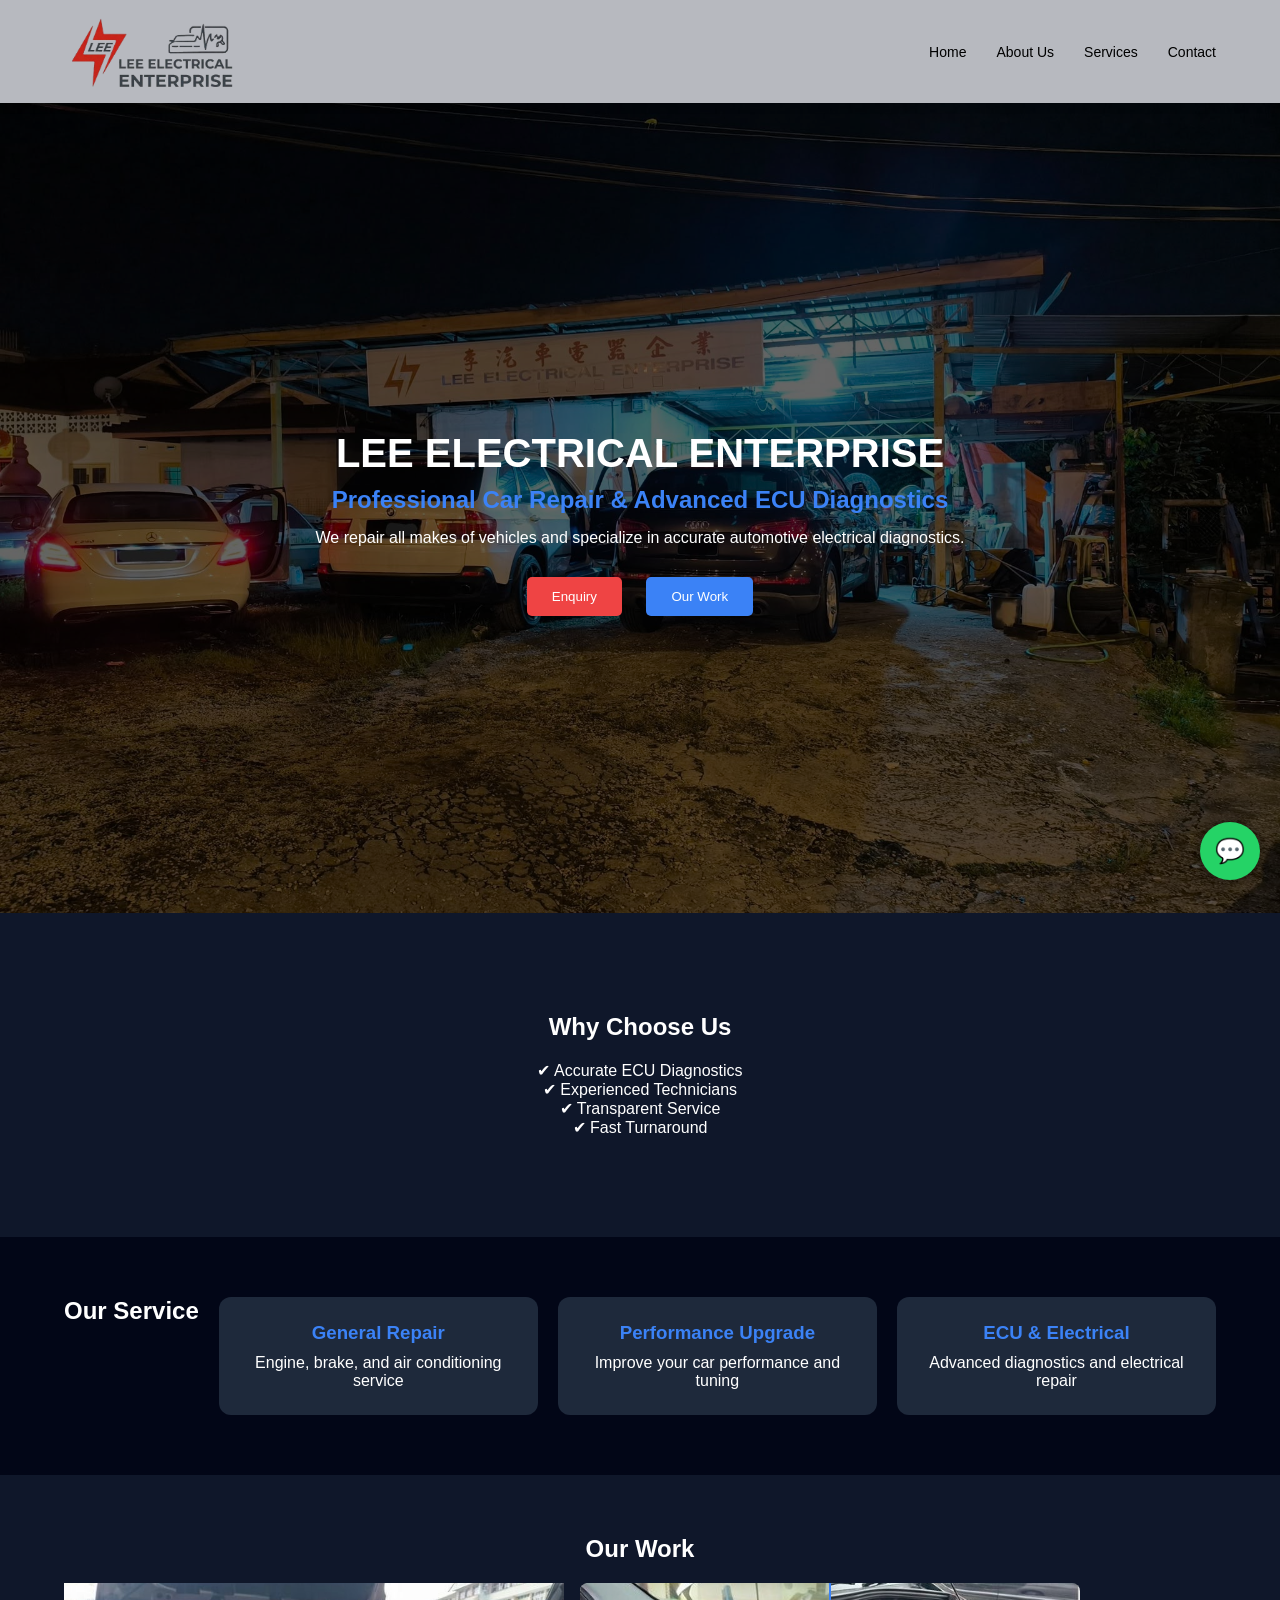
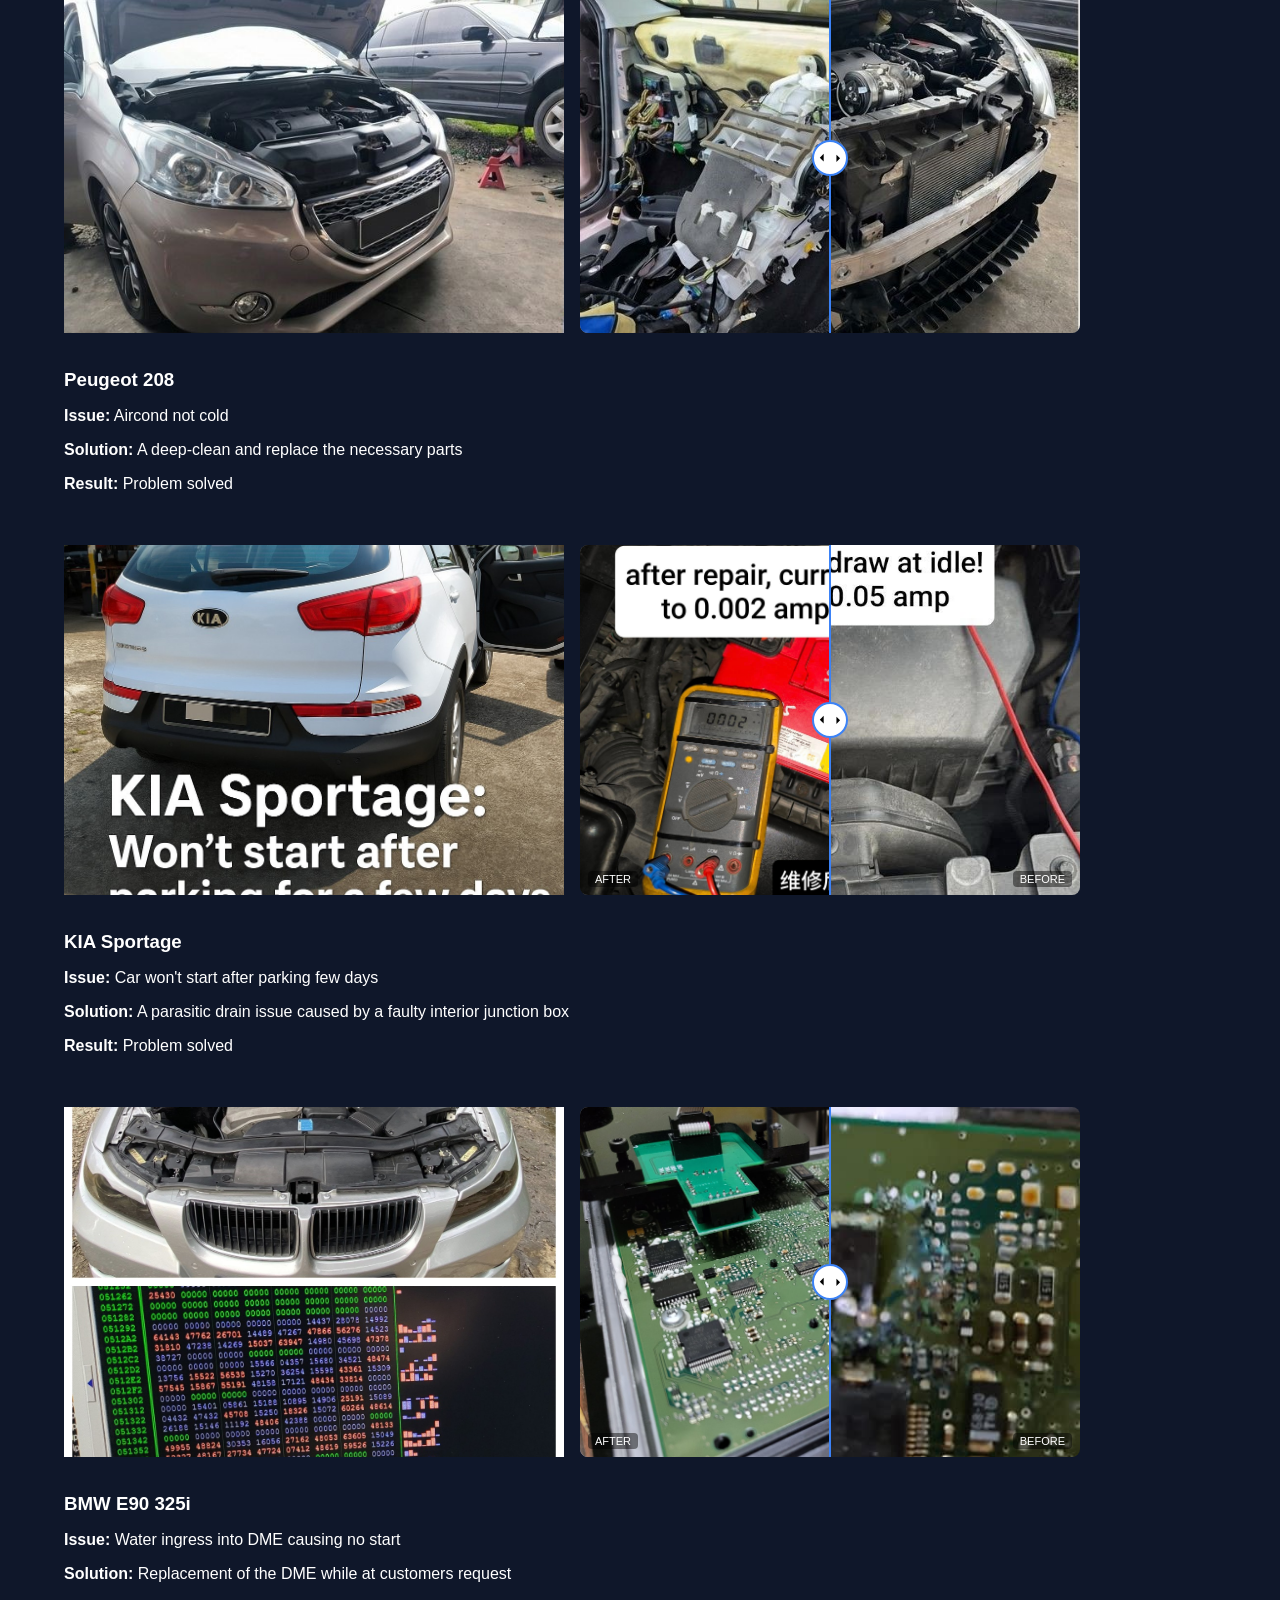
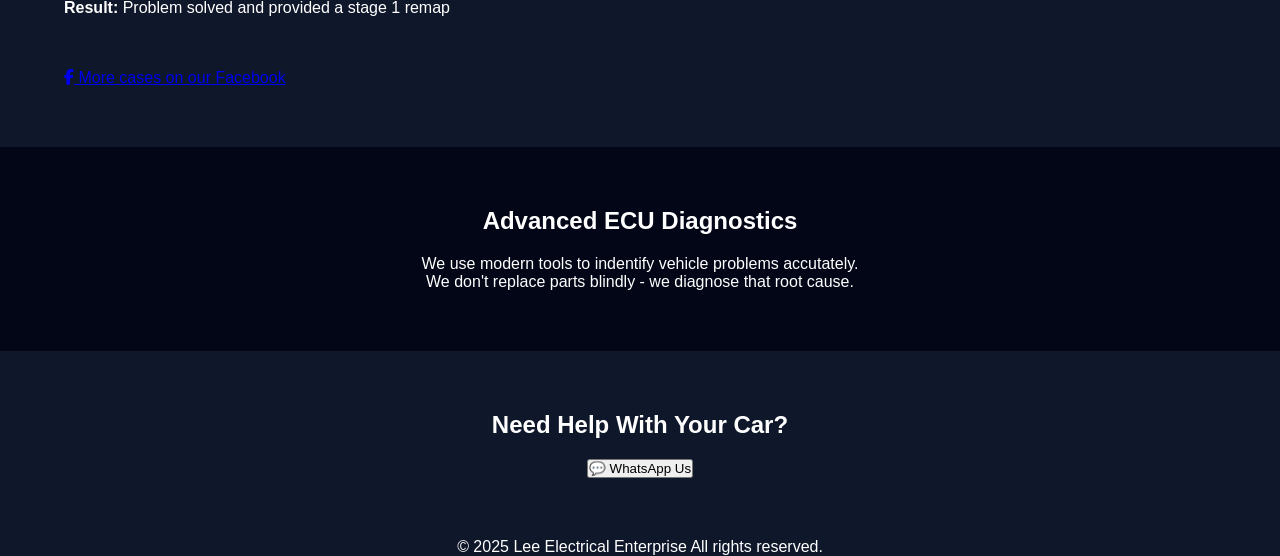
==== commit faf706eb: "Update index.html" ====
--- a/index.html
+++ b/index.html
@@ -3,9 +3,16 @@
 <head>
     <meta charset="UTF-8">
     <meta name="viewport" content="width=device-width,initial-scale=1.0">
-    <title>LEE ELECTRICAL ENTERPRISE</title>
+    
+    <title>Car Repair & ECU Diagnostic in Kuching | Lee Electrical Enterprise</title>
+
+    <meta name="description" content="Professional car repair and ECU diagnostics in Kuching. Reliable service and accurate fault detection">
+    
+    <meta name="keywords" content="car repair Kuching, ECU diagnostics Kuching, automotive electrical repair, car aircond repair Kuching">
 
     <link rel="stylesheet" href="css/style.css">
+
+    <link rel="stylesheet" href="https://cdnjs.cloudflare.com/ajax/libs/font-awesome/6.5.0/css/all.min.css">
     
 </head>
 
@@ -175,6 +182,16 @@
         
             </div>
 
+        <div class="fb-more">
+            <a href="https://www.facebook.com/leeelectricalent" target="_blank" class="fb-btn">
+                <i class="fab fa-facebook-f"></i>
+                More cases on our Facebook
+            </a>
+        </div>
+
+
+
+
     </div>
     </section>
 
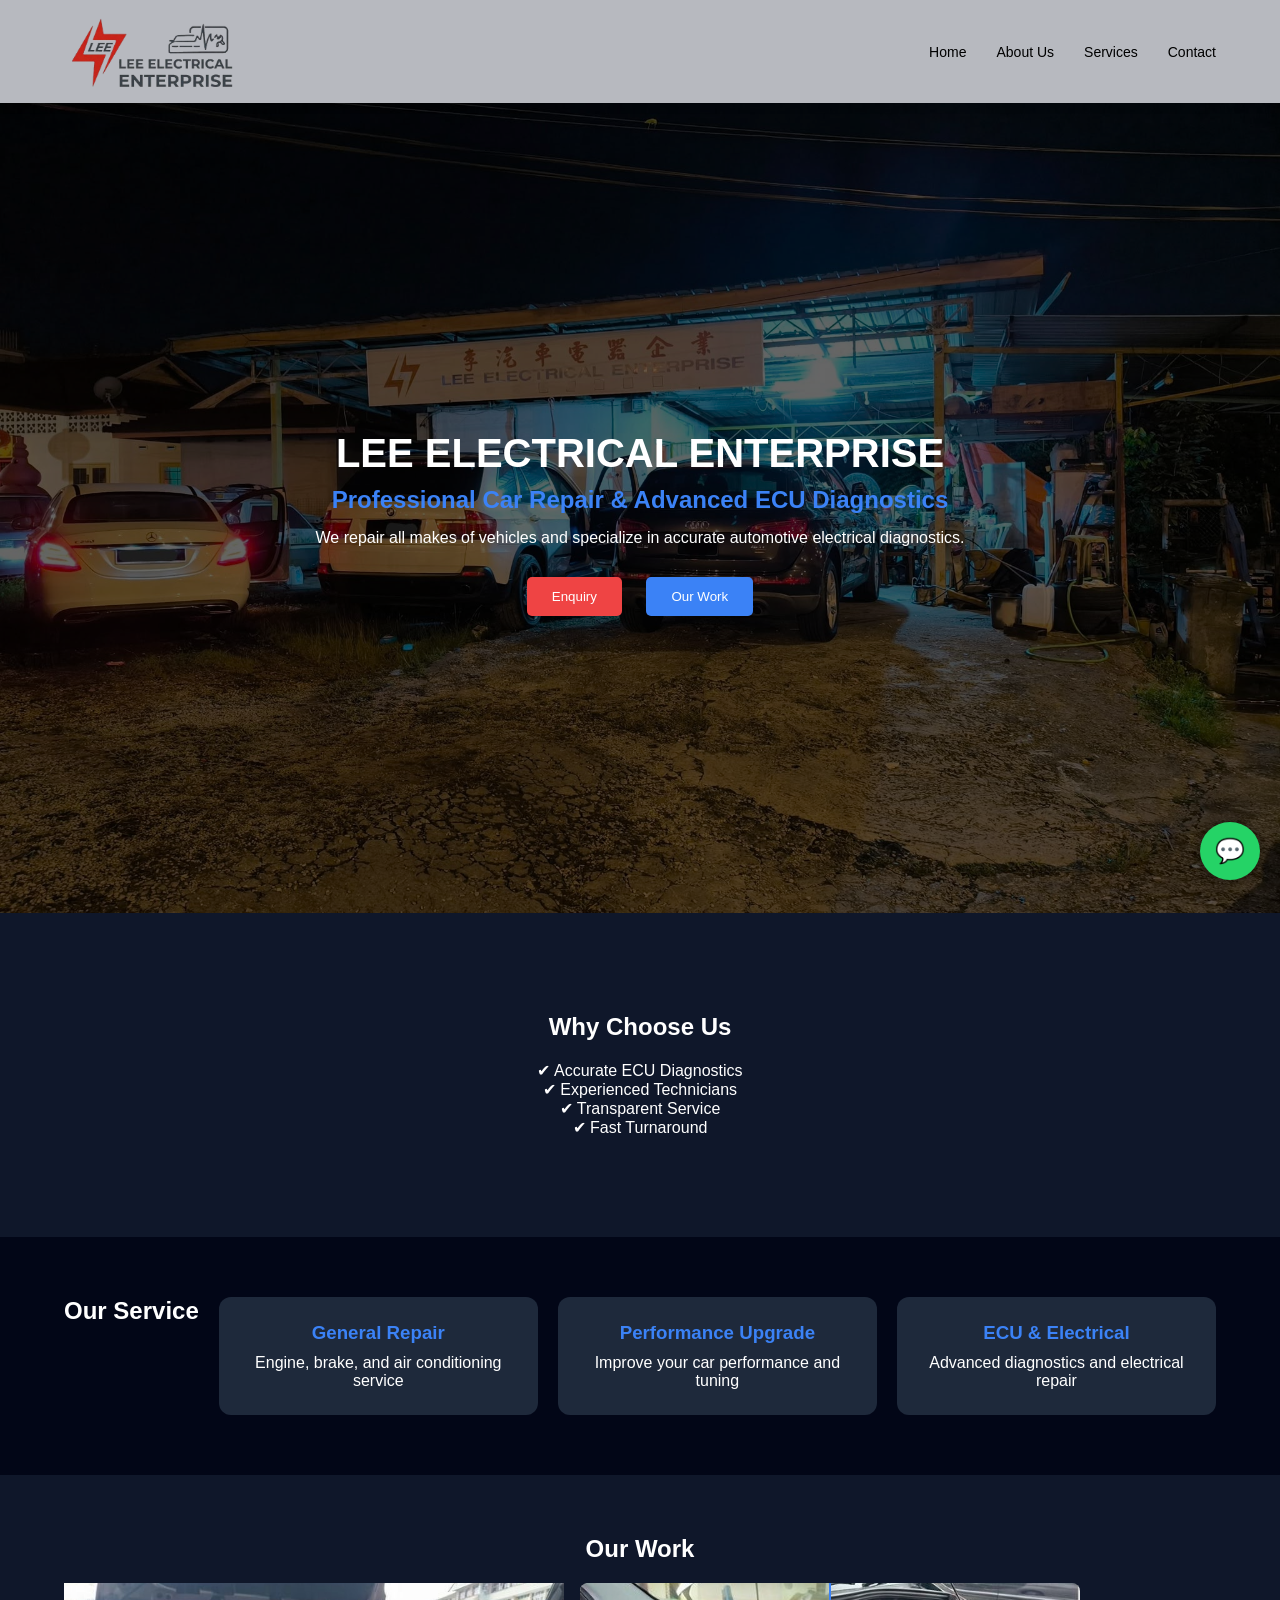
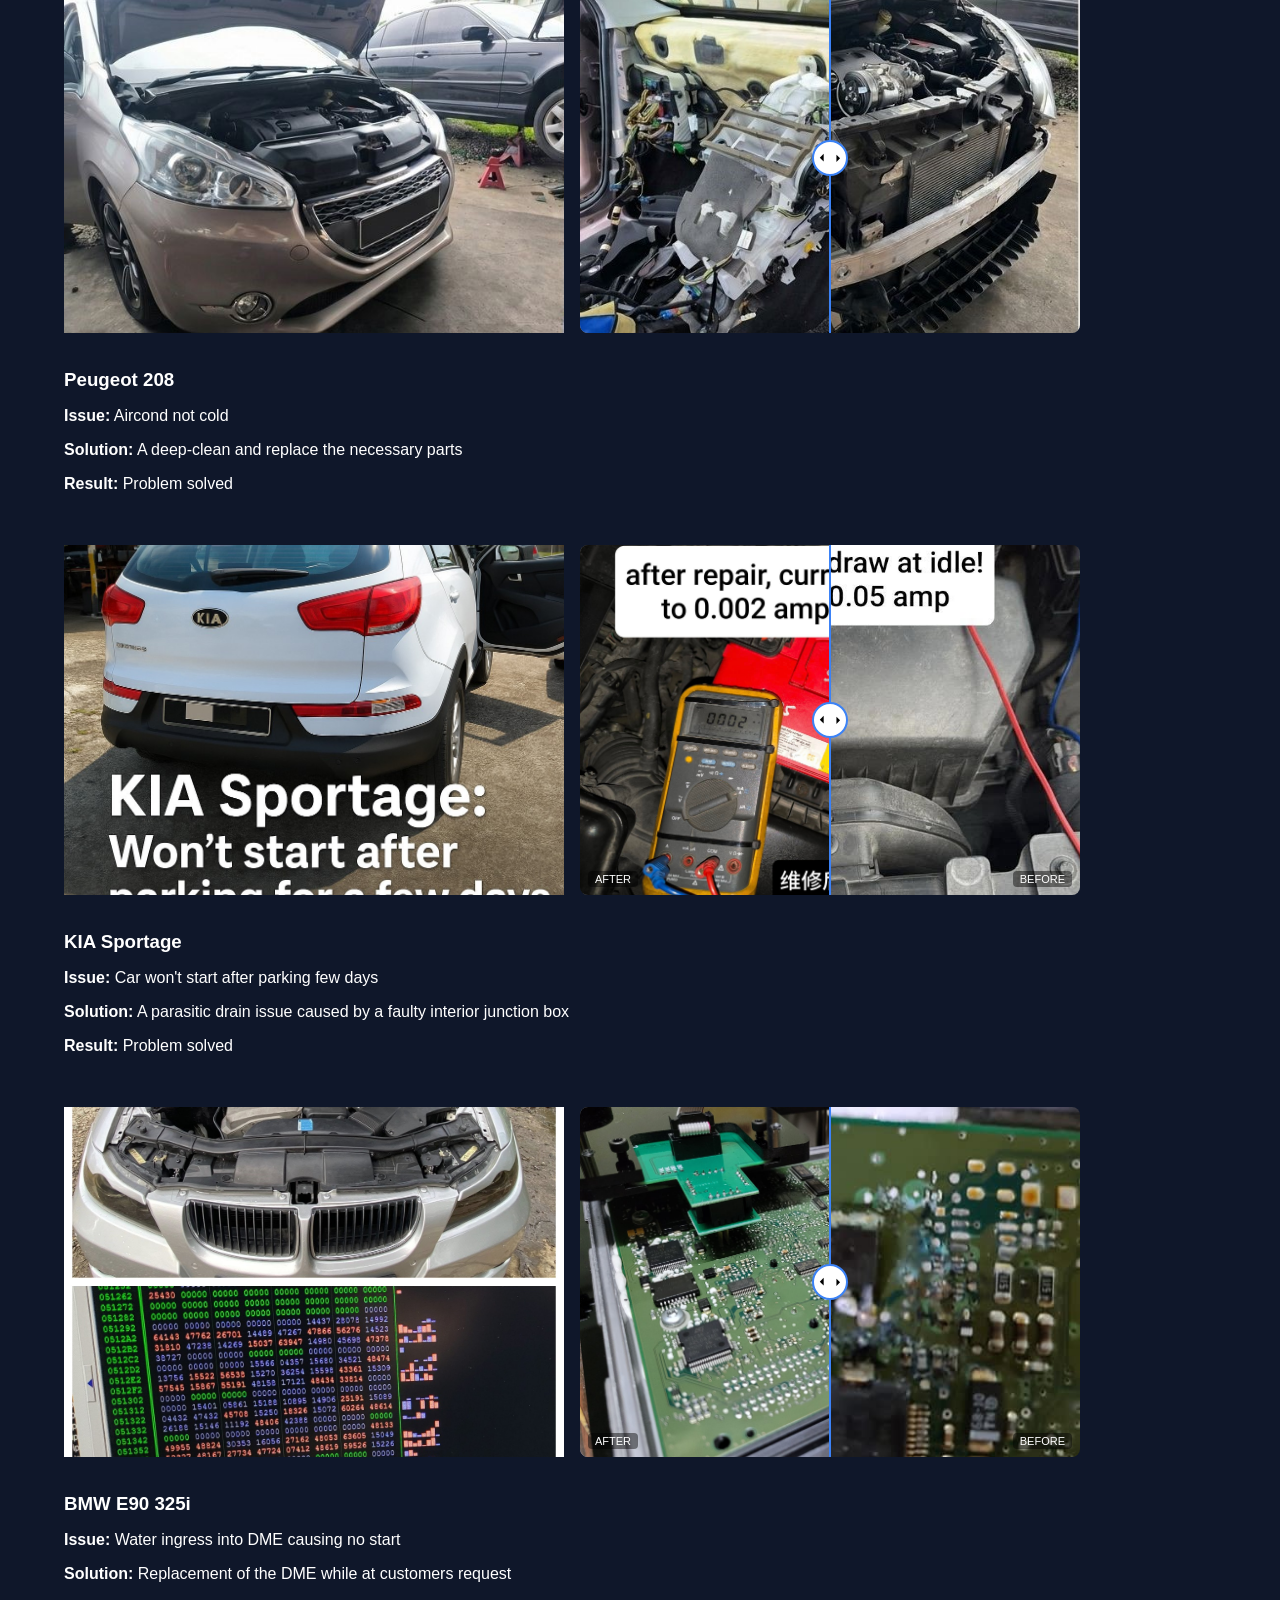
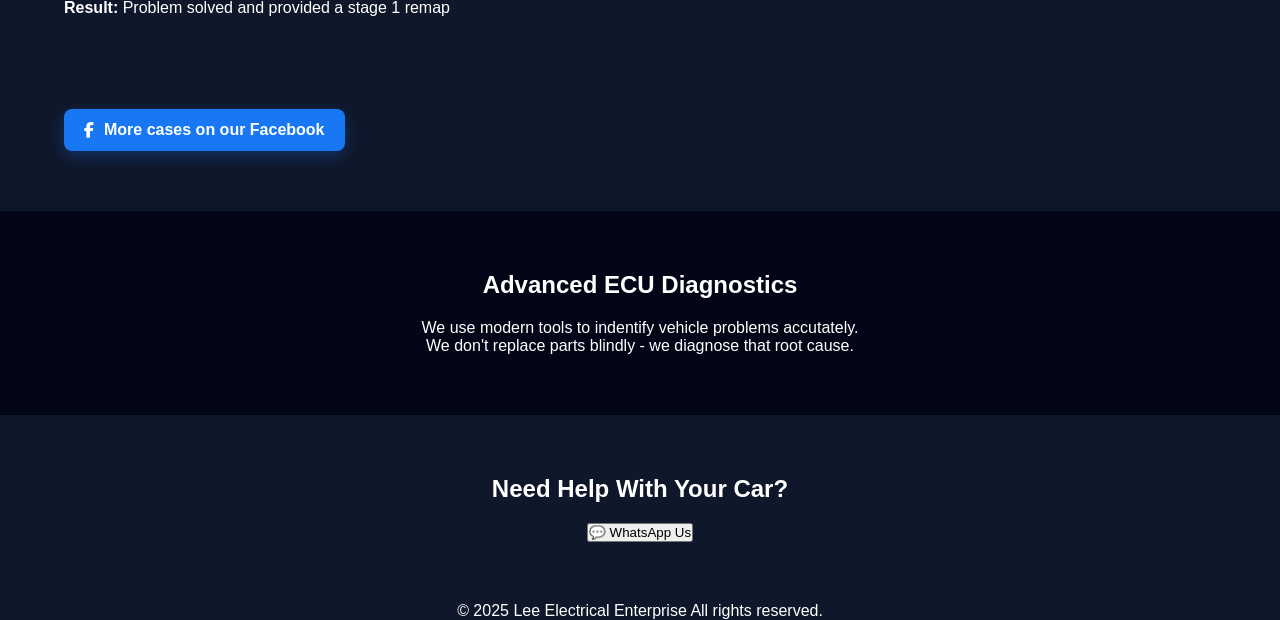
==== commit 9843b3ee: "Update index.html" ====
--- a/index.html
+++ b/index.html
@@ -181,6 +181,7 @@
                 <p><strong>Result:</strong> Problem solved and provided a stage 1 remap</p>
         
             </div>
+        </div>
 
         <div class="fb-more">
             <a href="https://www.facebook.com/leeelectricalent" target="_blank" class="fb-btn">
--- a/css/style.css
+++ b/css/style.css
@@ -199,6 +199,33 @@
     transition: 0.3s;
 }
 
+.fb-more {
+    display: flex;
+    margin-top: 40px;
+    justify-content: center;
+}
+
+.fb-btn {
+    display: inline-flex;
+    align-items: center;
+    gap: 10px;
+
+    background: #1877f2; /* Facebook蓝 */
+    color: white;
+    padding: 12px 20px;
+
+    border-radius: 8px;
+    text-decoration: none;
+    font-weight: bold;
+    box-shadow: 0 5px 15px rgba(24,119,242,0.3);
+    transition: 0.3s;
+}
+
+.fb-btn:hover {
+    background: #145dbf;
+    color: white;
+    transform: translateY(-2px);
+}
 
 
 .whatsapp {
